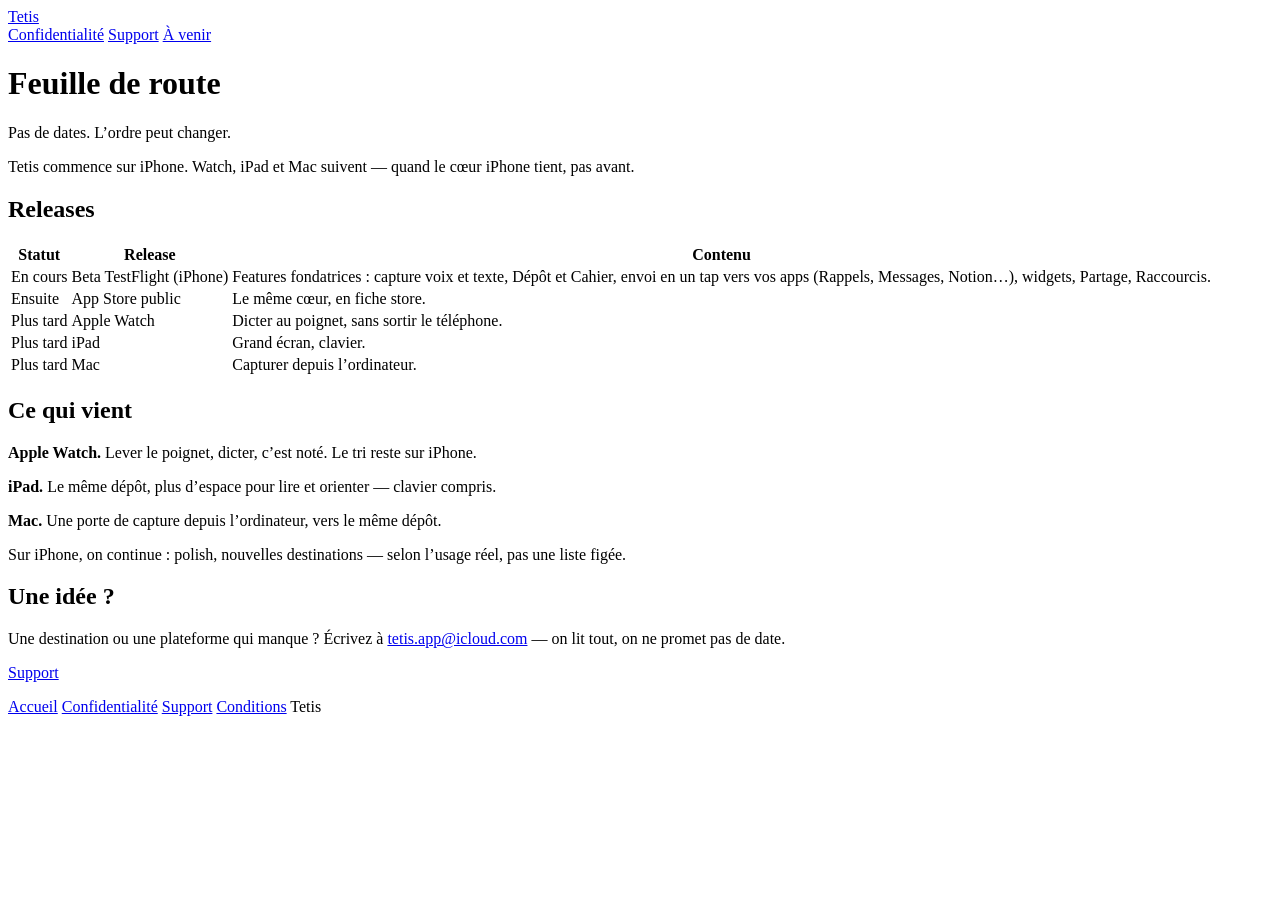
==== roadmap.html @ 37c49a51 "Add public undated roadmap with site-wide links. Share TestFlight founding features and later Watch/" ====
<!DOCTYPE html>
<html lang="fr">
<head>
  <meta charset="utf-8" />
  <meta name="viewport" content="width=device-width, initial-scale=1" />
  <base href="/tetis-oauth/" />
  <title>Feuille de route — Tetis</title>
  <meta name="description" content="Feuille de route Tetis — releases et prochaines plateformes, sans dates." />
  <link rel="stylesheet" href="styles.css" />
</head>
<body>
  <header class="top">
    <a class="brand" href="index.html">Tetis</a>
    <nav>
      <a href="privacy.html">Confidentialité</a>
      <a href="support.html">Support</a>
      <a href="roadmap.html" aria-current="page">À venir</a>
    </nav>
  </header>

  <main class="page prose">
    <h1>Feuille de route</h1>
    <p class="lede">Pas de dates. L’ordre peut changer.</p>
    <p class="body">Tetis commence sur iPhone. Watch, iPad et Mac suivent — quand le cœur iPhone tient, pas avant.</p>

    <h2>Releases</h2>
    <table>
      <thead>
        <tr>
          <th>Statut</th>
          <th>Release</th>
          <th>Contenu</th>
        </tr>
      </thead>
      <tbody>
        <tr>
          <td><span class="status">En cours</span></td>
          <td>Beta TestFlight (iPhone)</td>
          <td>Features fondatrices : capture voix et texte, Dépôt et Cahier, envoi en un tap vers vos apps (Rappels, Messages, Notion…), widgets, Partage, Raccourcis.</td>
        </tr>
        <tr>
          <td><span class="status">Ensuite</span></td>
          <td>App Store public</td>
          <td>Le même cœur, en fiche store.</td>
        </tr>
        <tr>
          <td><span class="status">Plus tard</span></td>
          <td>Apple Watch</td>
          <td>Dicter au poignet, sans sortir le téléphone.</td>
        </tr>
        <tr>
          <td><span class="status">Plus tard</span></td>
          <td>iPad</td>
          <td>Grand écran, clavier.</td>
        </tr>
        <tr>
          <td><span class="status">Plus tard</span></td>
          <td>Mac</td>
          <td>Capturer depuis l’ordinateur.</td>
        </tr>
      </tbody>
    </table>

    <h2>Ce qui vient</h2>
    <p><strong>Apple Watch.</strong> Lever le poignet, dicter, c’est noté. Le tri reste sur iPhone.</p>
    <p><strong>iPad.</strong> Le même dépôt, plus d’espace pour lire et orienter — clavier compris.</p>
    <p><strong>Mac.</strong> Une porte de capture depuis l’ordinateur, vers le même dépôt.</p>
    <p class="body quiet">Sur iPhone, on continue : polish, nouvelles destinations — selon l’usage réel, pas une liste figée.</p>

    <h2>Une idée ?</h2>
    <p class="body">
      Une destination ou une plateforme qui manque ? Écrivez à
      <a href="mailto:tetis.app@icloud.com">tetis.app@icloud.com</a>
      — on lit tout, on ne promet pas de date.
    </p>
    <p class="body"><a href="support.html">Support</a></p>
  </main>

  <footer>
    <a href="index.html">Accueil</a>
    <a href="privacy.html">Confidentialité</a>
    <a href="support.html">Support</a>
    <a href="terms.html">Conditions</a>
    <span class="meta">Tetis</span>
  </footer>
</body>
</html>
---- styles.css ----
:root {
  --ink: #2a241c;
  --ink-soft: #5c5348;
  --paper-0: #efe6d6;
  --paper-1: #f7f1e6;
  --accent: #1f6f6a;
  --line: rgba(42, 36, 28, 0.12);
  --max: 40rem;
  --font-display: "Iowan Old Style", "Palatino Linotype", Palatino, "Book Antiqua", Georgia, serif;
  --font-body: "Avenir Next", "Segoe UI", "Helvetica Neue", sans-serif;
}

* { box-sizing: border-box; }

html, body {
  margin: 0;
  min-height: 100%;
}

body {
  color: var(--ink);
  font-family: var(--font-body);
  line-height: 1.55;
  background:
    radial-gradient(1200px 600px at 10% -10%, rgba(31, 111, 106, 0.12), transparent 55%),
    radial-gradient(900px 500px at 100% 0%, rgba(168, 96, 48, 0.10), transparent 50%),
    linear-gradient(165deg, var(--paper-1), var(--paper-0) 55%, #e8dcc8);
}

.top {
  display: flex;
  align-items: center;
  justify-content: space-between;
  gap: 1rem;
  max-width: calc(var(--max) + 4rem);
  margin: 0 auto;
  padding: 1.25rem 1.5rem;
}

.brand {
  font-family: var(--font-display);
  font-size: 1.35rem;
  font-weight: 700;
  color: var(--ink);
  text-decoration: none;
  letter-spacing: 0.02em;
}

nav {
  display: flex;
  gap: 1rem;
  flex-wrap: wrap;
}

nav a, footer a {
  color: var(--ink-soft);
  text-decoration: none;
  font-size: 0.95rem;
}

nav a[aria-current="page"],
nav a:hover,
footer a:hover {
  color: var(--accent);
}

.hero, .page {
  max-width: var(--max);
  margin: 0 auto;
  padding: 2.5rem 1.5rem 4rem;
}

.hero h1 {
  font-family: var(--font-display);
  font-size: clamp(3rem, 10vw, 4.5rem);
  line-height: 1.05;
  margin: 0.2rem 0 0.75rem;
  letter-spacing: -0.02em;
}

.page h1 {
  font-family: var(--font-display);
  font-size: clamp(2rem, 6vw, 2.75rem);
  margin: 0 0 0.75rem;
}

.eyebrow {
  text-transform: uppercase;
  letter-spacing: 0.14em;
  font-size: 0.75rem;
  color: var(--accent);
  margin: 0;
}

.lede {
  font-size: 1.25rem;
  color: var(--ink);
  margin: 0 0 1.25rem;
}

.body { margin: 0 0 1rem; color: var(--ink-soft); }
.body.quiet { opacity: 0.9; }

.cta {
  display: inline-block;
  margin-top: 1.5rem;
  padding: 0.7rem 1rem;
  border: 1px solid var(--line);
  background: rgba(255, 252, 246, 0.7);
  color: var(--ink);
  text-decoration: none;
}

a.cta:hover {
  color: var(--accent);
}

.status {
  font-size: 0.78rem;
  letter-spacing: 0.06em;
  text-transform: uppercase;
  color: var(--accent);
  white-space: nowrap;
}

.meta {
  color: var(--ink-soft);
  font-size: 0.9rem;
}

.prose h2 {
  font-family: var(--font-display);
  font-size: 1.25rem;
  margin-top: 1.75rem;
}

.prose table {
  width: 100%;
  border-collapse: collapse;
  font-size: 0.92rem;
}

.prose th, .prose td {
  border-bottom: 1px solid var(--line);
  text-align: left;
  vertical-align: top;
  padding: 0.45rem 0.35rem;
}

footer {
  max-width: calc(var(--max) + 4rem);
  margin: 0 auto;
  padding: 1rem 1.5rem 2.5rem;
  display: flex;
  gap: 1rem;
  flex-wrap: wrap;
  align-items: center;
  border-top: 1px solid var(--line);
}

footer .meta {
  margin-left: auto;
  color: var(--ink-soft);
  font-size: 0.85rem;
}

@media (max-width: 520px) {
  .top { align-items: flex-start; flex-direction: column; }
}
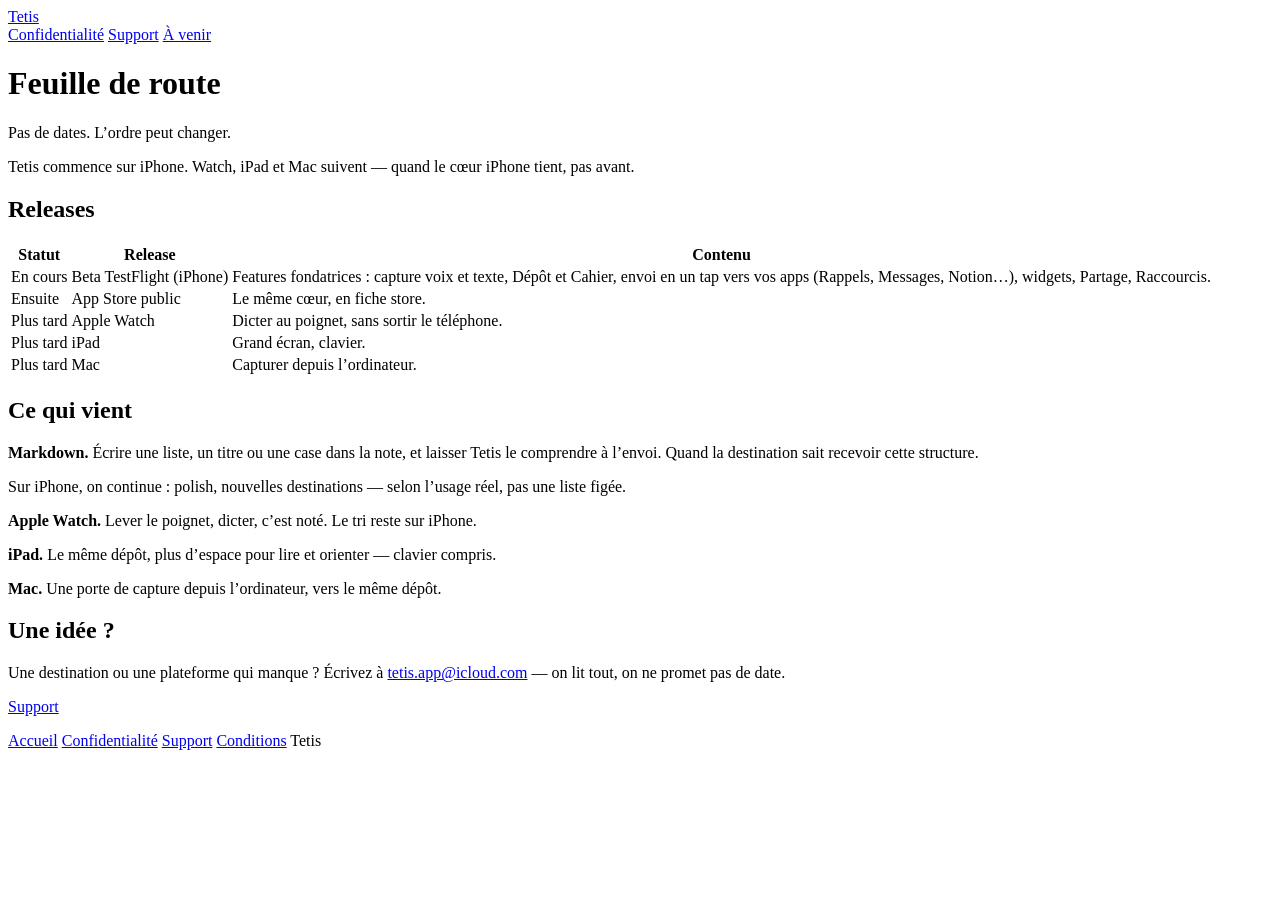
==== commit c5d0d219: "Mention Markdown as an upcoming iPhone capability on the public roadmap. Co-authored-by: Cursor <cur" ====
--- a/roadmap.html
+++ b/roadmap.html
@@ -62,10 +62,11 @@
     </table>
 
     <h2>Ce qui vient</h2>
+    <p><strong>Markdown.</strong> Écrire une liste, un titre ou une case dans la note, et laisser Tetis le comprendre à l’envoi. Quand la destination sait recevoir cette structure.</p>
+    <p class="body quiet">Sur iPhone, on continue : polish, nouvelles destinations — selon l’usage réel, pas une liste figée.</p>
     <p><strong>Apple Watch.</strong> Lever le poignet, dicter, c’est noté. Le tri reste sur iPhone.</p>
     <p><strong>iPad.</strong> Le même dépôt, plus d’espace pour lire et orienter — clavier compris.</p>
     <p><strong>Mac.</strong> Une porte de capture depuis l’ordinateur, vers le même dépôt.</p>
-    <p class="body quiet">Sur iPhone, on continue : polish, nouvelles destinations — selon l’usage réel, pas une liste figée.</p>
 
     <h2>Une idée ?</h2>
     <p class="body">
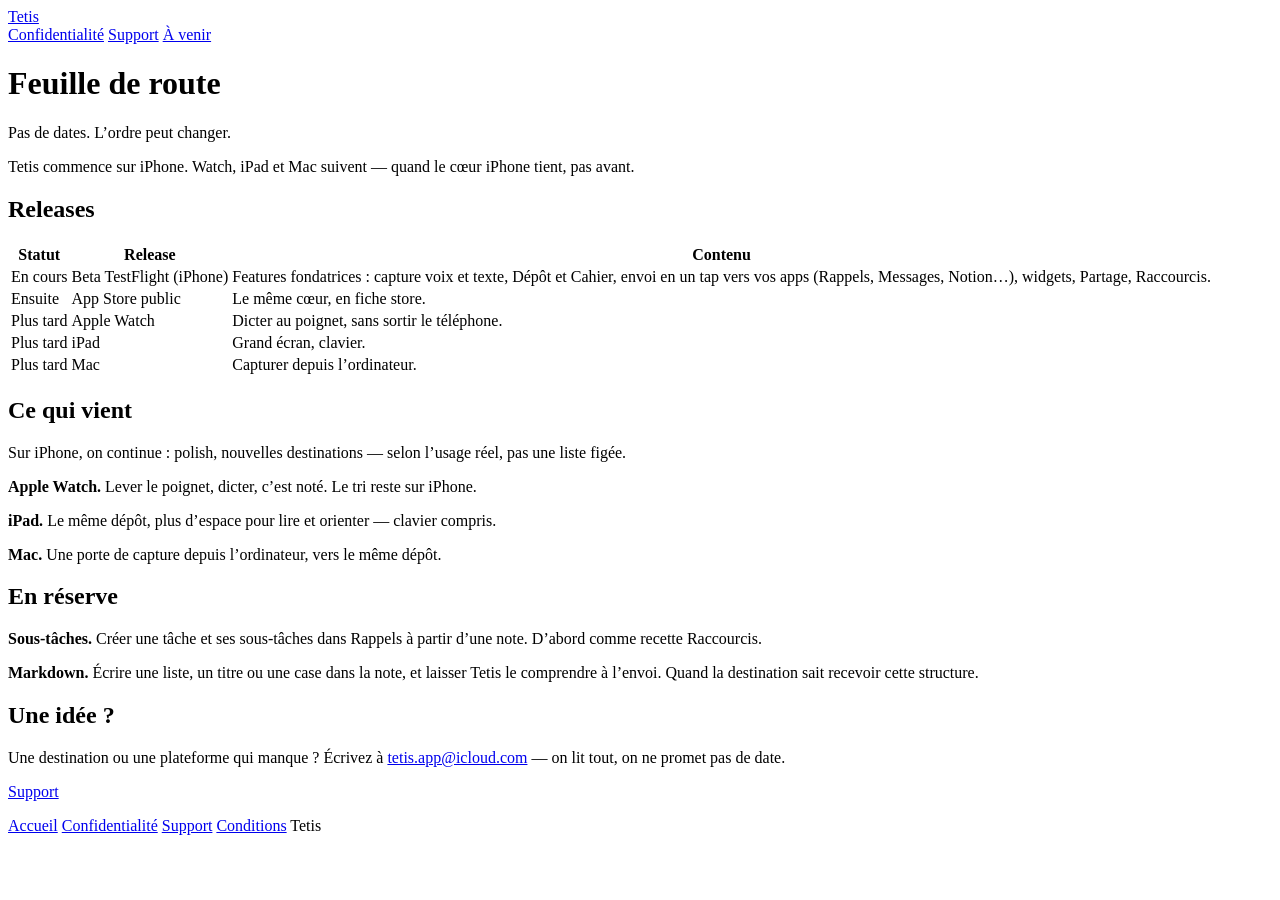
==== commit 59181fcb: "Feuille de route : Sous-tâches et Markdown en réserve. Pas de date. Markdown quitte « Ce qui vient »" ====
--- a/roadmap.html
+++ b/roadmap.html
@@ -62,11 +62,14 @@
     </table>
 
     <h2>Ce qui vient</h2>
-    <p><strong>Markdown.</strong> Écrire une liste, un titre ou une case dans la note, et laisser Tetis le comprendre à l’envoi. Quand la destination sait recevoir cette structure.</p>
     <p class="body quiet">Sur iPhone, on continue : polish, nouvelles destinations — selon l’usage réel, pas une liste figée.</p>
     <p><strong>Apple Watch.</strong> Lever le poignet, dicter, c’est noté. Le tri reste sur iPhone.</p>
     <p><strong>iPad.</strong> Le même dépôt, plus d’espace pour lire et orienter — clavier compris.</p>
     <p><strong>Mac.</strong> Une porte de capture depuis l’ordinateur, vers le même dépôt.</p>
+
+    <h2>En réserve</h2>
+    <p><strong>Sous-tâches.</strong> Créer une tâche et ses sous-tâches dans Rappels à partir d’une note. D’abord comme recette Raccourcis.</p>
+    <p><strong>Markdown.</strong> Écrire une liste, un titre ou une case dans la note, et laisser Tetis le comprendre à l’envoi. Quand la destination sait recevoir cette structure.</p>
 
     <h2>Une idée ?</h2>
     <p class="body">
